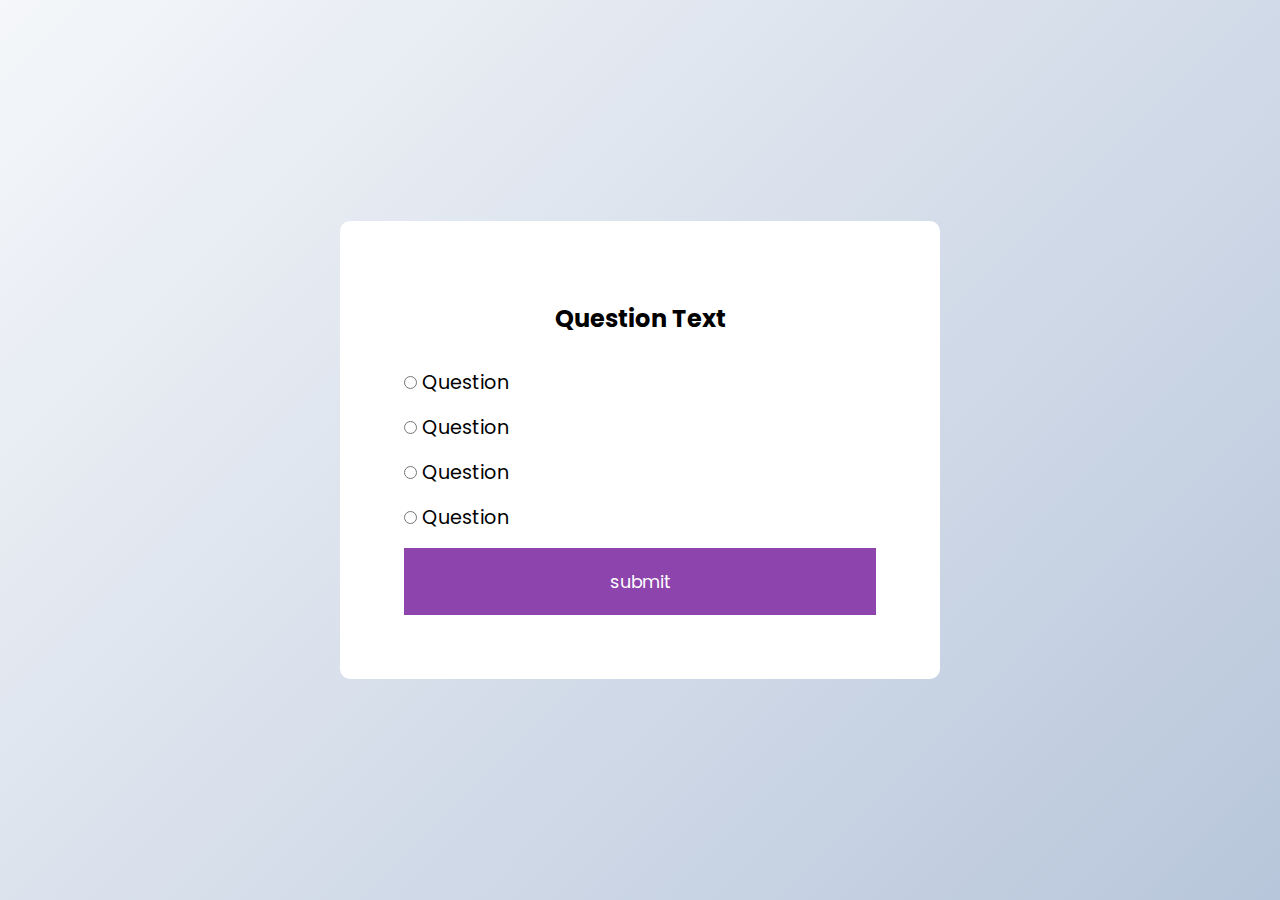
==== front-end/Quiz_App(HTML,CSS,JS)/index.html @ 52704423 "Add files via upload" ====
<!DOCTYPE html>
<html lang="en">
<head>
	<meta charset="UTF-8"/>
	<meta name="viewport"
      content="width=device-width,
      initial-scale=1.0"/>
      <title>Quiz App</title>
      <link rel="stylesheet" type="text/css" href="style.css">
      <script src="script.js"></script>
      <head>
      	<body>
      		 
      		<div class="quiz-container" id="quiz">
      			<div class="quiz-header">
      			<h2 id = "question">Question Text</h2>
      			<ul>
      				<li>
      					<input type="radio" id="a" name="answer" class="answer"/> 
                        <label id="a_text" for= "a"> Question</label> 
      				</li>

      				      				<li>
      					<input type="radio" id="b" name="answer" class="answer"/> 
                        <label id="b_text"for= "b"> Question</label> 
      				</li>
      				      				<li>
      					<input type="radio" id="c" name="answer"  class="answer"/> 
                        <label id="c_text" for= "c"> Question</label> 
      				</li>
      				      				<li>
      					<input type="radio" id="d" name="answer"  class="answer"/> 
                        <label  id="d_text" for= "d"> Question</label> 
      				</li>

      			</ul>

      			<button id="submit">submit</button>
      		</div>
      	</body>
      </head>
---- front-end/Quiz_App(HTML,CSS,JS)/style.css ----
@import url("https://fonts.googleapis.com/css2?family=Poppins:wght@200;400;600&display=swap");



*{
	padding: 0;
	margin: 0;
	box-sizing:border-box;
}

body{
	background-color: #b8c6db;
	background-image: linear-gradient(315deg, #b8c6db 0%, #f5f7fa 100%);
	display: flex;
	align-items: center;
	justify-content: center;
	font-family: "poppins",sans-serif;
	margin: 0;

	min-height: 100vh;
}

.quiz-container{
	background-color: #fff;
	border-radius: 10px;
	box-shadow: 0 0 10px 2 px rgba(100, 100, 100, 0.1);
	overflow: hidden;
	width: 600px;
	max-width: 100%;
}

.quiz-header{

	padding: 4rem;

}
h2{
	padding: 1rem;
	text-align: center;
	margin: 0;
}


ul{ 
	list-style-type: none;
	padding 0;

}

ul li{
	font-size: 1.2rem;
	margin:  1rem 0;


}

ul li label 
{
	cursor: pointer;

} 

button {
    background-color: #8e44ad;
    border: none;
    color: white;
    cursor: pointer;
    display: block;
    font-family: inherit;
    font-size: 1.1rem;
    width: 100%;
    padding: 1.3rem;
}

button:hover {
    background-color: #732d91;
}

button:focus {
    background-color: #5e3370;
    outline: none;
}
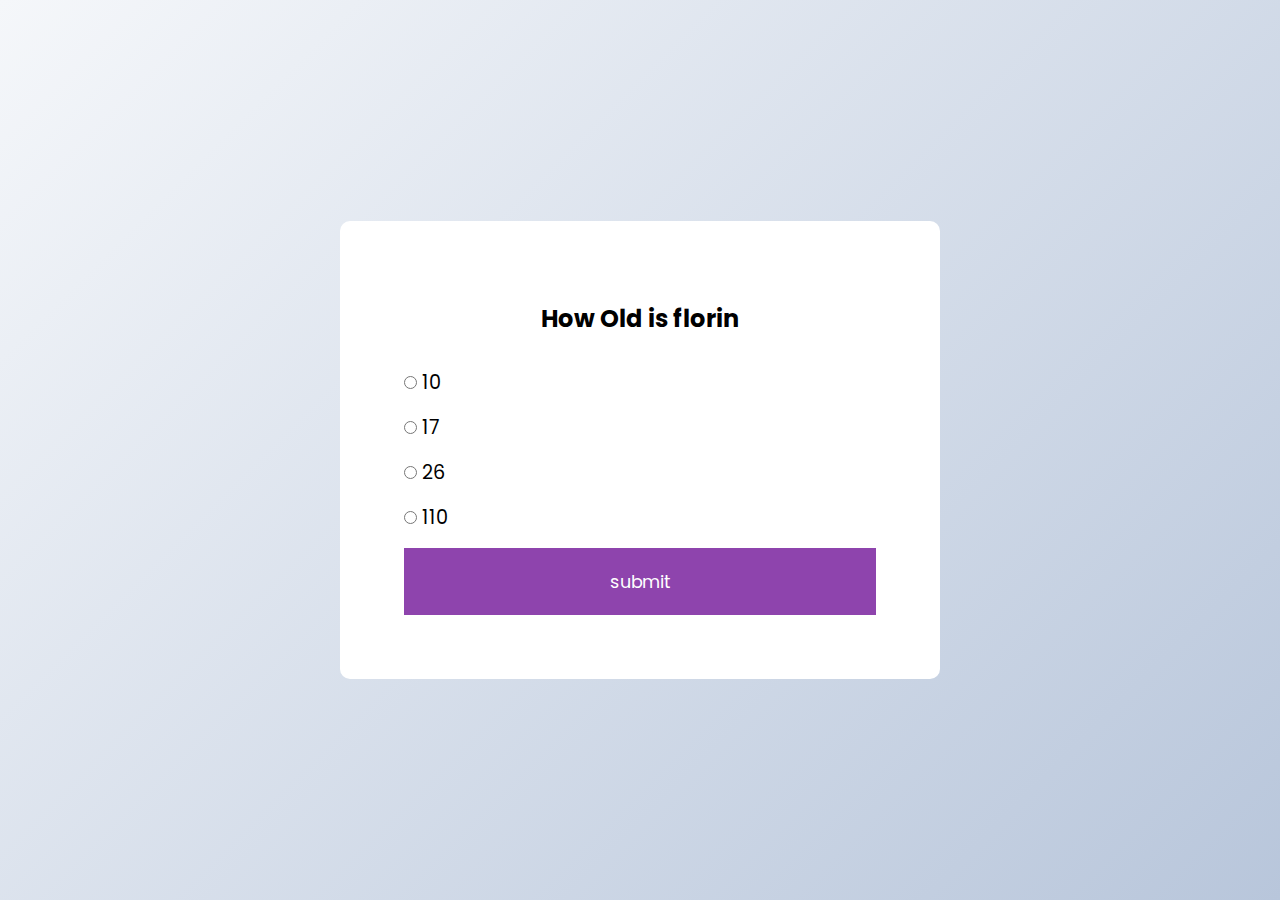
==== commit 9185c84a: "Update index.html" ====
--- a/front-end/Quiz_App(HTML,CSS,JS)/index.html
+++ b/front-end/Quiz_App(HTML,CSS,JS)/index.html
@@ -7,7 +7,7 @@
       initial-scale=1.0"/>
       <title>Quiz App</title>
       <link rel="stylesheet" type="text/css" href="style.css">
-      <script src="script.js"></script>
+      <script src="script.js" defer></script>
       <head>
       	<body>
       		 
@@ -40,4 +40,4 @@
       	</body>
       </head>
 
-	+	
